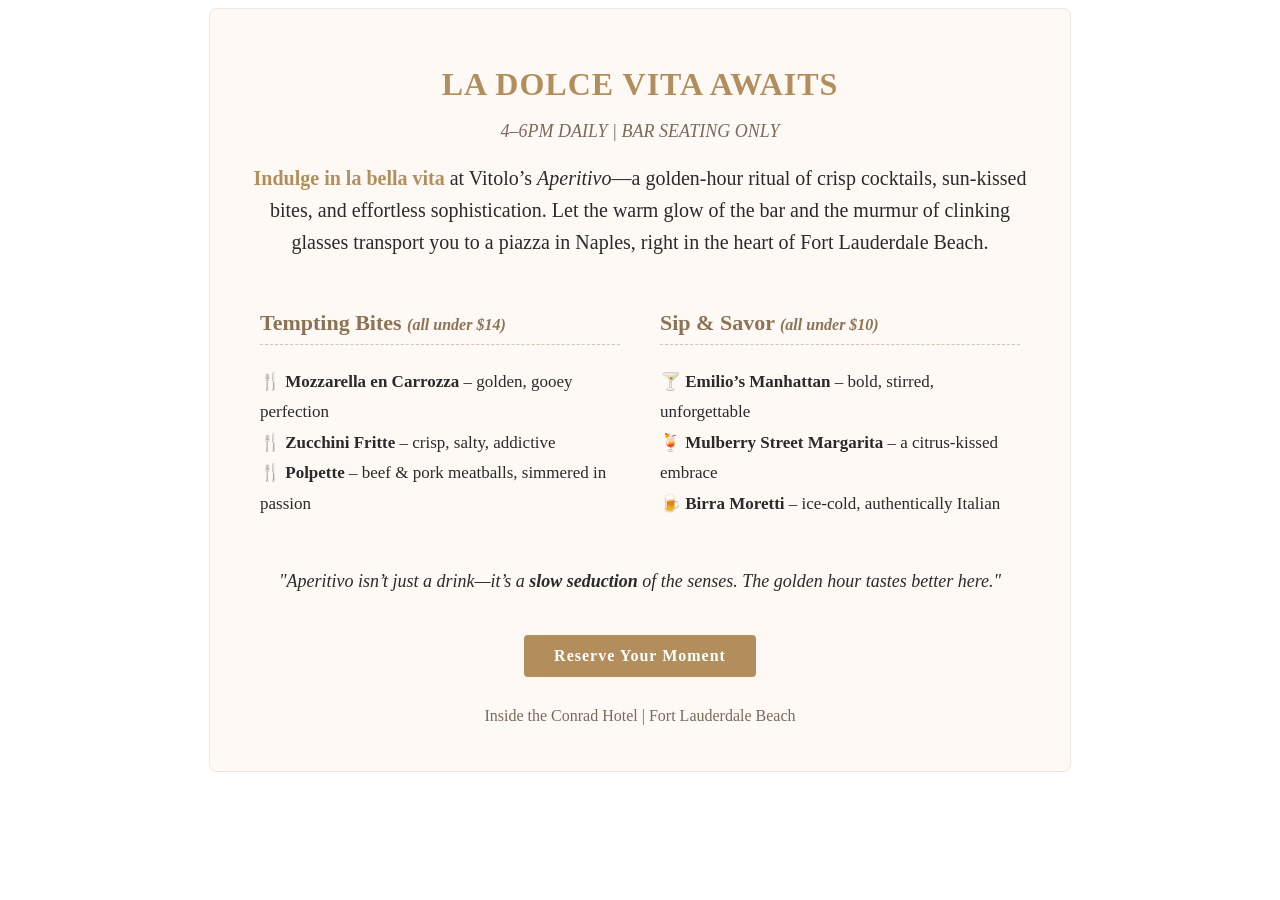
==== aperitivo.html @ 7677f18d "h" ====
<!DOCTYPE html>
<html lang="en">
<head>
    <meta charset="UTF-8">
    <meta name="viewport" content="width=device-width, initial-scale=1.0">
    <title>Aperitivo</title>
</head>
<body>
    <div class="aperitivo-section" style="font-family: 'Playfair Display', serif; color: #2a2a2a; max-width: 800px; margin: 0 auto; padding: 30px; text-align: center; background-color: #fff9f5; border: 1px solid #f0e6e0; border-radius: 8px;">
        <h2 style="font-size: 32px; font-weight: 700; letter-spacing: 1px; margin-bottom: 10px; color: #b38e5d; text-transform: uppercase;">La Dolce Vita Awaits</h2>
        <p style="font-style: italic; font-size: 18px; margin-bottom: 20px; color: #7a6a5a;">4–6PM DAILY | BAR SEATING ONLY</p>
        
        <p style="font-size: 20px; line-height: 1.6; margin-bottom: 25px;">
            <span style="font-weight: 600; color: #b38e5d;">Indulge in la bella vita</span> at Vitolo’s <em>Aperitivo</em>—a golden-hour ritual of crisp cocktails, sun-kissed bites, and effortless sophistication. Let the warm glow of the bar and the murmur of clinking glasses transport you to a piazza in Naples, right in the heart of Fort Lauderdale Beach.
        </p>
        
        <div style="display: flex; justify-content: space-around; margin: 30px 0; text-align: left;">
            <div style="width: 45%;">
                <h3 style="font-size: 22px; border-bottom: 1px dashed #d4c4b5; padding-bottom: 8px; color: #8c7355;">Tempting Bites <span style="font-style: italic; font-size: 16px;">(all under $14)</span></h3>
                <ul style="list-style-type: none; padding: 0; font-size: 17px; line-height: 1.8;">
                    <li>🍴 <strong>Mozzarella en Carrozza</strong> – golden, gooey perfection</li>
                    <li>🍴 <strong>Zucchini Fritte</strong> – crisp, salty, addictive</li>
                    <li>🍴 <strong>Polpette</strong> – beef & pork meatballs, simmered in passion</li>
                </ul>
            </div>
            <div style="width: 45%;">
                <h3 style="font-size: 22px; border-bottom: 1px dashed #d4c4b5; padding-bottom: 8px; color: #8c7355;">Sip & Savor <span style="font-style: italic; font-size: 16px;">(all under $10)</span></h3>
                <ul style="list-style-type: none; padding: 0; font-size: 17px; line-height: 1.8;">
                    <li>🍸 <strong>Emilio’s Manhattan</strong> – bold, stirred, unforgettable</li>
                    <li>🍹 <strong>Mulberry Street Margarita</strong> – a citrus-kissed embrace</li>
                    <li>🍺 <strong>Birra Moretti</strong> – ice-cold, authentically Italian</li>
                </ul>
            </div>
        </div>
        
        <p style="font-size: 18px; line-height: 1.6; font-style: italic; margin-bottom: 25px;">
            "Aperitivo isn’t just a drink—it’s a <strong>slow seduction</strong> of the senses. The golden hour tastes better here."
        </p>
        
        <a href="#" style="display: inline-block; background-color: #b38e5d; color: white; padding: 12px 30px; text-decoration: none; font-weight: 600; letter-spacing: 1px; border-radius: 4px; margin-top: 15px; transition: all 0.3s ease;" onmouseover="this.style.backgroundColor='#9a7a4d'" onmouseout="this.style.backgroundColor='#b38e5d'">Reserve Your Moment</a>
        
        <p style="font-size: 16px; margin-top: 30px; color: #7a6a5a;">
            Inside the Conrad Hotel | Fort Lauderdale Beach
        </p>
    </div>
</body>
</html>
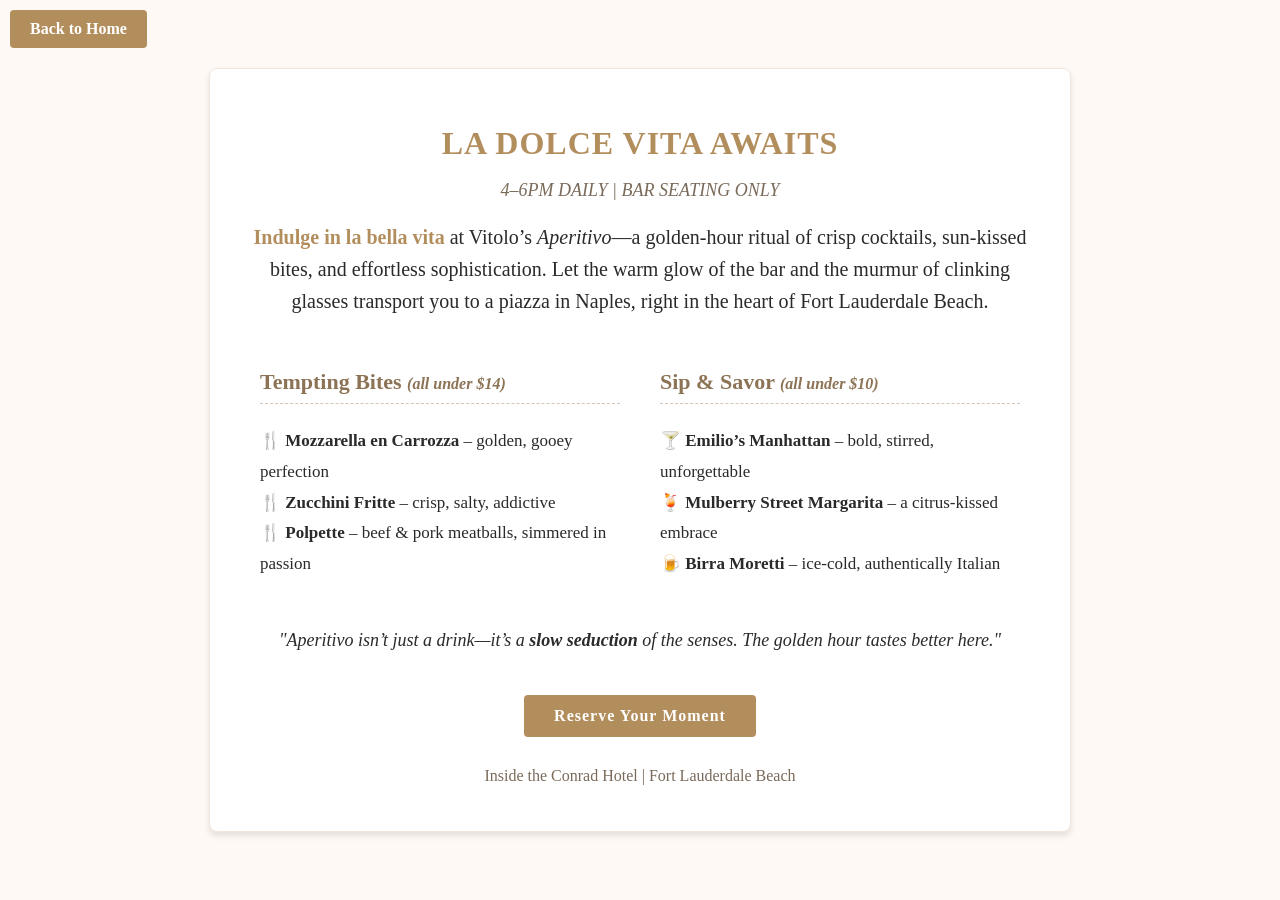
==== commit 9479d97c: "g" ====
--- a/aperitivo.html
+++ b/aperitivo.html
@@ -4,9 +4,50 @@
     <meta charset="UTF-8">
     <meta name="viewport" content="width=device-width, initial-scale=1.0">
     <title>Aperitivo</title>
+    <style>
+        body {
+            margin: 0;
+            padding: 0;
+            font-family: 'Playfair Display', serif;
+            color: #2a2a2a;
+            background-color: #fff9f5;
+            display: flex;
+            flex-direction: column;
+            align-items: center;
+            justify-content: center;
+            min-height: 100vh;
+            box-sizing: border-box;
+        }
+        .back-home {
+            position: absolute;
+            top: 10px;
+            left: 10px;
+            background-color: #b38e5d;
+            color: white;
+            padding: 10px 20px;
+            text-decoration: none;
+            font-weight: 600;
+            border-radius: 4px;
+            transition: all 0.3s ease;
+        }
+        .back-home:hover {
+            background-color: #9a7a4d;
+        }
+        .aperitivo-section {
+            max-width: 800px;
+            margin: 0 auto;
+            padding: 30px;
+            text-align: center;
+            background-color: #fff;
+            border: 1px solid #f0e6e0;
+            border-radius: 8px;
+            box-shadow: 0 4px 6px rgba(0, 0, 0, 0.1);
+        }
+    </style>
 </head>
 <body>
-    <div class="aperitivo-section" style="font-family: 'Playfair Display', serif; color: #2a2a2a; max-width: 800px; margin: 0 auto; padding: 30px; text-align: center; background-color: #fff9f5; border: 1px solid #f0e6e0; border-radius: 8px;">
+    <a href="index.html" class="back-home">Back to Home</a>
+    <div class="aperitivo-section">
         <h2 style="font-size: 32px; font-weight: 700; letter-spacing: 1px; margin-bottom: 10px; color: #b38e5d; text-transform: uppercase;">La Dolce Vita Awaits</h2>
         <p style="font-style: italic; font-size: 18px; margin-bottom: 20px; color: #7a6a5a;">4–6PM DAILY | BAR SEATING ONLY</p>
         
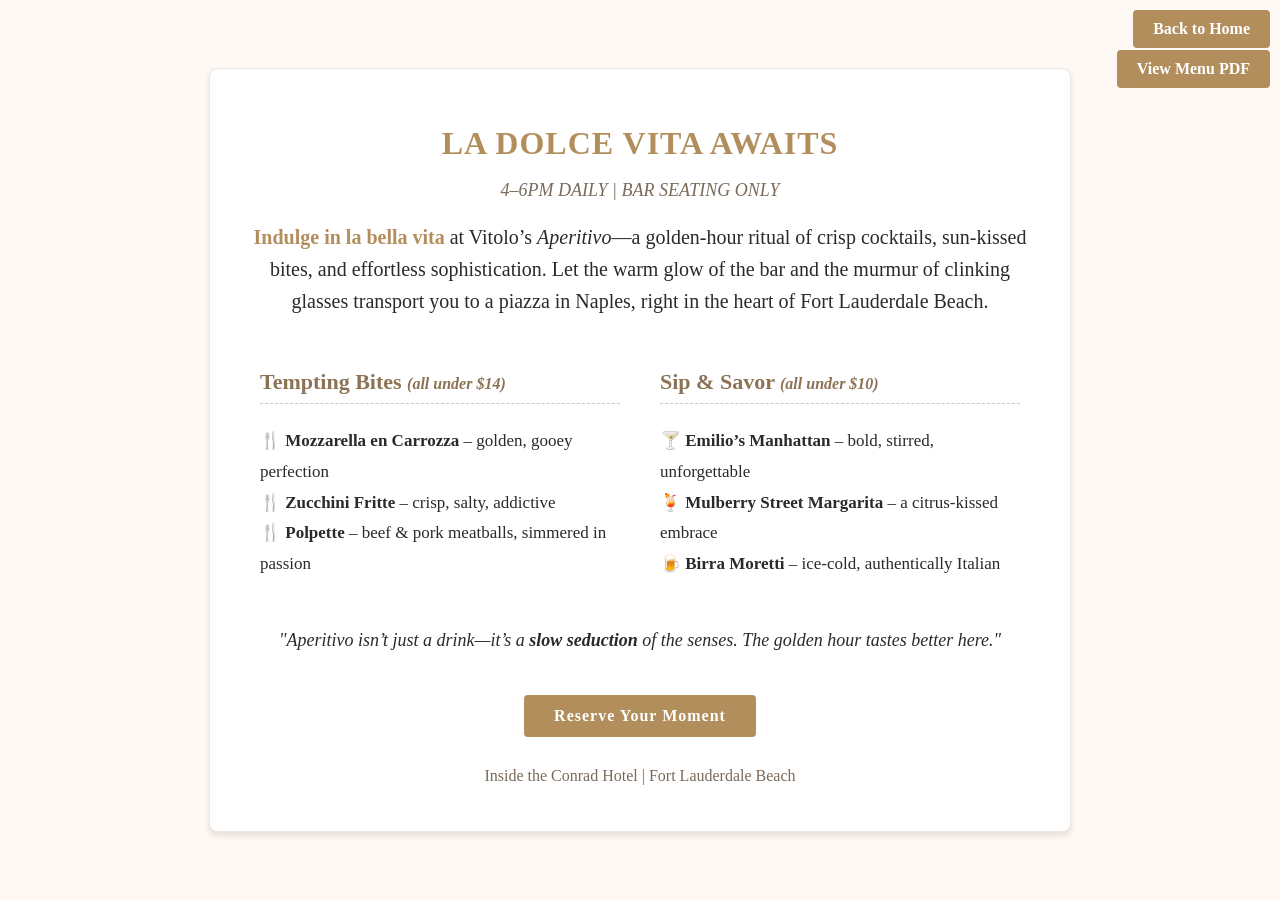
==== commit 011d5360: "g" ====
--- a/aperitivo.html
+++ b/aperitivo.html
@@ -21,7 +21,7 @@
         .back-home {
             position: absolute;
             top: 10px;
-            left: 10px;
+            right: 10px;
             background-color: #b38e5d;
             color: white;
             padding: 10px 20px;
@@ -31,6 +31,21 @@
             transition: all 0.3s ease;
         }
         .back-home:hover {
+            background-color: #9a7a4d;
+        }
+        .menu-pdf {
+            position: absolute;
+            top: 50px;
+            right: 10px;
+            background-color: #b38e5d;
+            color: white;
+            padding: 10px 20px;
+            text-decoration: none;
+            font-weight: 600;
+            border-radius: 4px;
+            transition: all 0.3s ease;
+        }
+        .menu-pdf:hover {
             background-color: #9a7a4d;
         }
         .aperitivo-section {
@@ -47,6 +62,7 @@
 </head>
 <body>
     <a href="index.html" class="back-home">Back to Home</a>
+    <a href="images/Vitolo-menu-happy-hour.pdf" class="menu-pdf" target="_blank">View Menu PDF</a>
     <div class="aperitivo-section">
         <h2 style="font-size: 32px; font-weight: 700; letter-spacing: 1px; margin-bottom: 10px; color: #b38e5d; text-transform: uppercase;">La Dolce Vita Awaits</h2>
         <p style="font-style: italic; font-size: 18px; margin-bottom: 20px; color: #7a6a5a;">4–6PM DAILY | BAR SEATING ONLY</p>
@@ -78,7 +94,7 @@
             "Aperitivo isn’t just a drink—it’s a <strong>slow seduction</strong> of the senses. The golden hour tastes better here."
         </p>
         
-        <a href="#" style="display: inline-block; background-color: #b38e5d; color: white; padding: 12px 30px; text-decoration: none; font-weight: 600; letter-spacing: 1px; border-radius: 4px; margin-top: 15px; transition: all 0.3s ease;" onmouseover="this.style.backgroundColor='#9a7a4d'" onmouseout="this.style.backgroundColor='#b38e5d'">Reserve Your Moment</a>
+        <a href="https://www.opentable.com/r/vitolo-reservations-fort-lauderdale?restref=1323337&lang=en-US&ot_source=Restaurant%20website" style="display: inline-block; background-color: #b38e5d; color: white; padding: 12px 30px; text-decoration: none; font-weight: 600; letter-spacing: 1px; border-radius: 4px; margin-top: 15px; transition: all 0.3s ease;" onmouseover="this.style.backgroundColor='#9a7a4d'" onmouseout="this.style.backgroundColor='#b38e5d'">Reserve Your Moment</a>
         
         <p style="font-size: 16px; margin-top: 30px; color: #7a6a5a;">
             Inside the Conrad Hotel | Fort Lauderdale Beach
